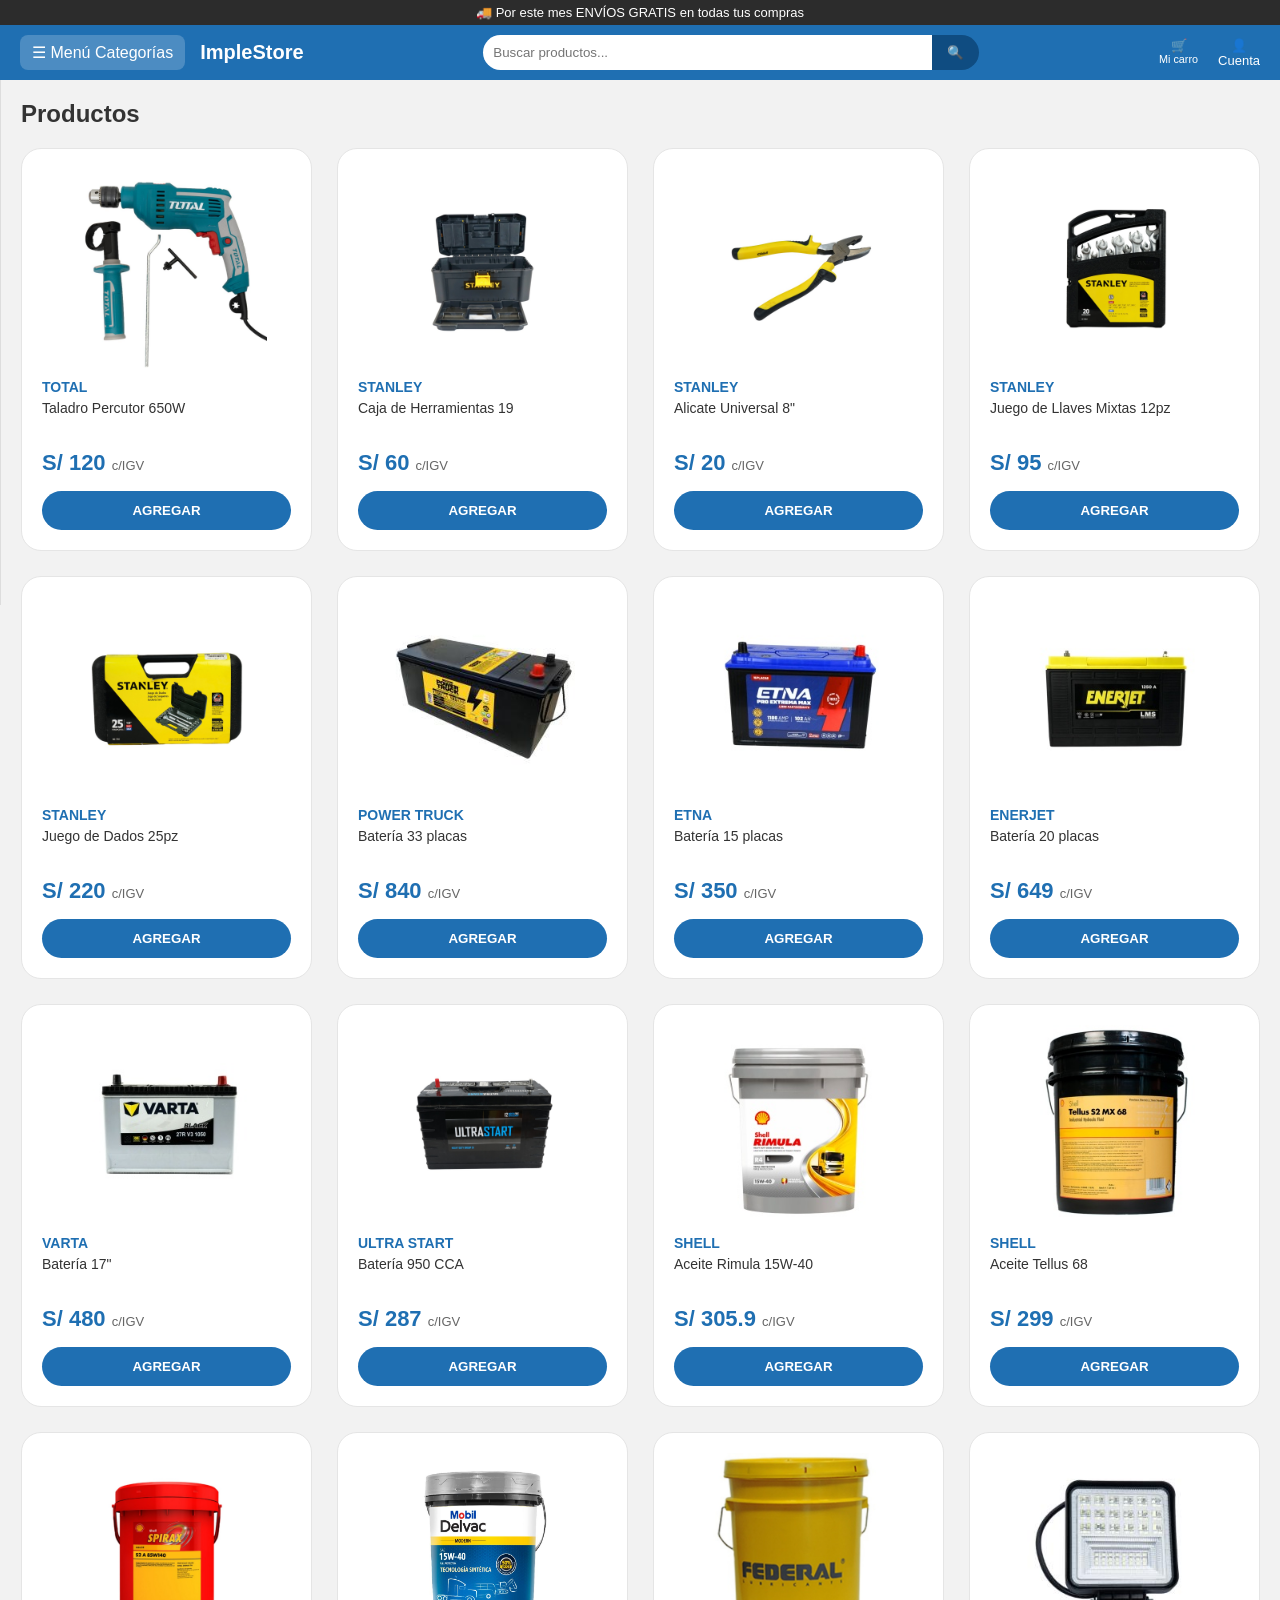
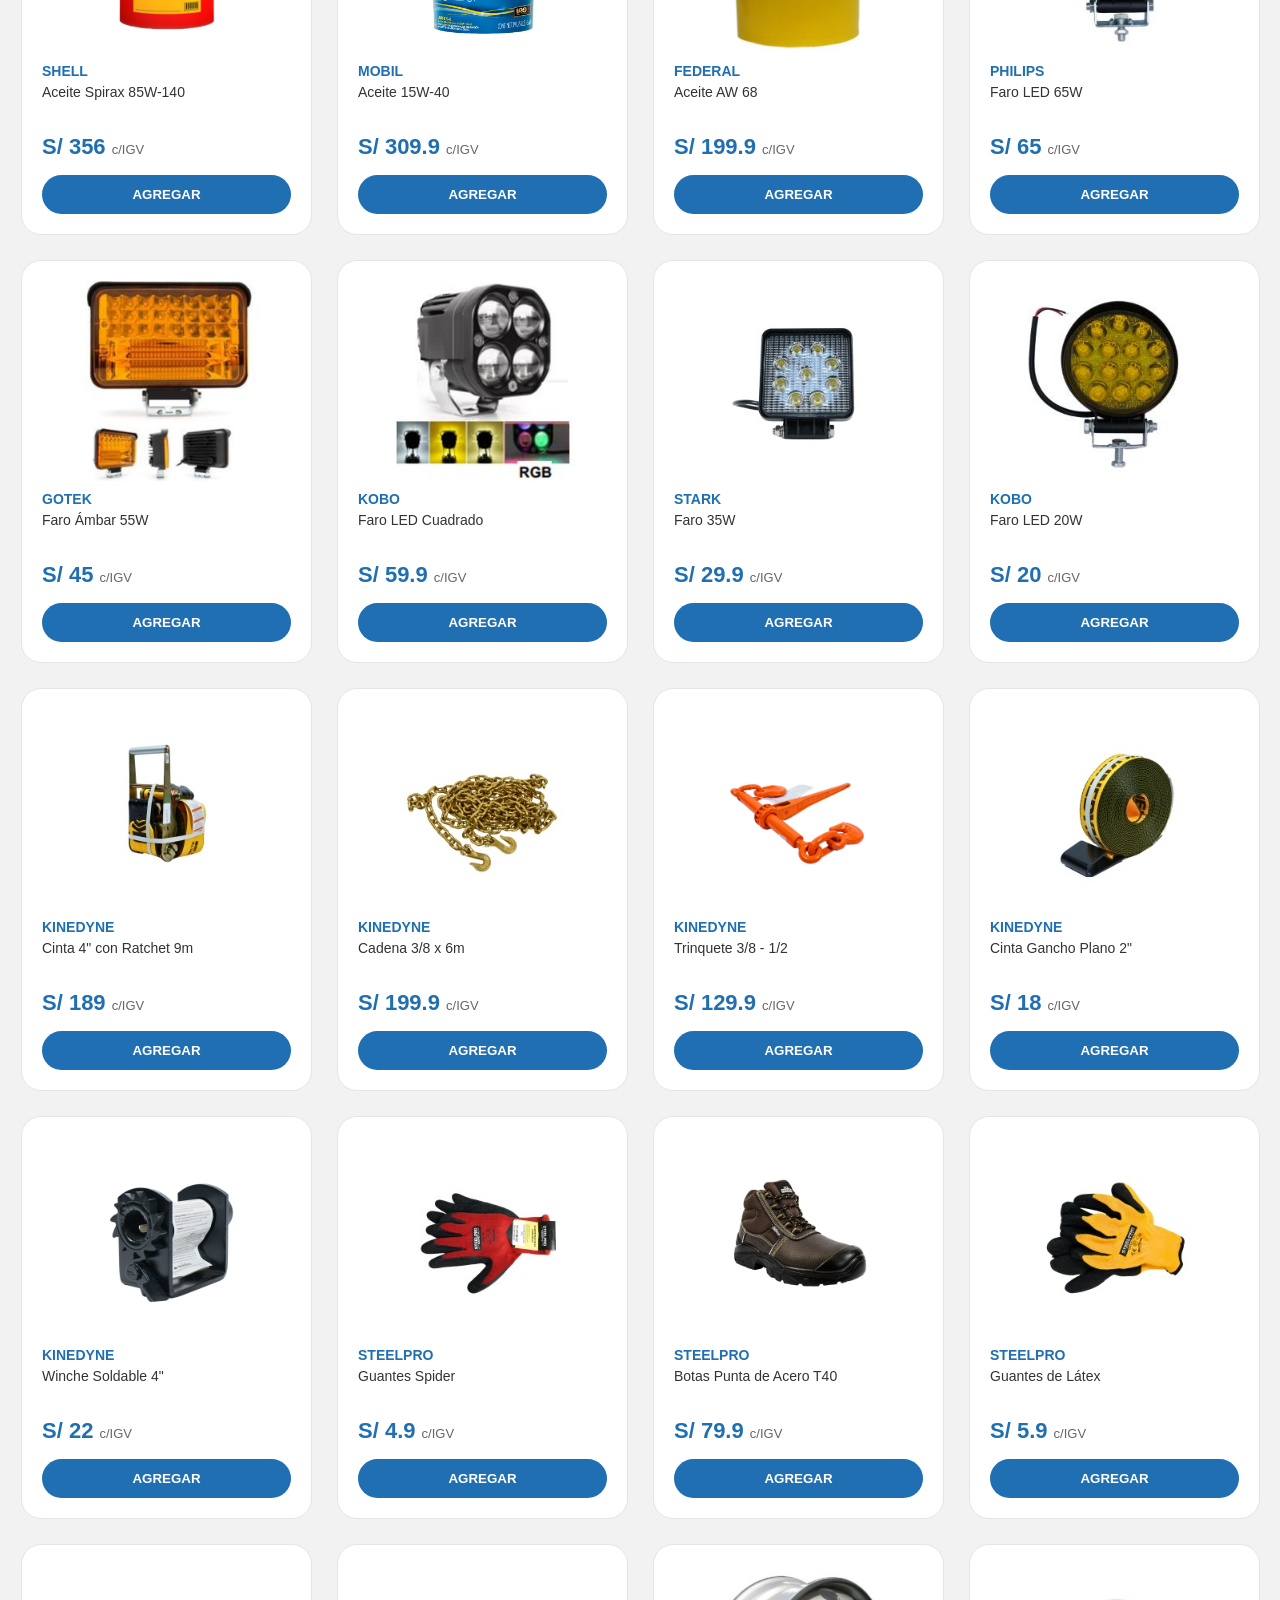
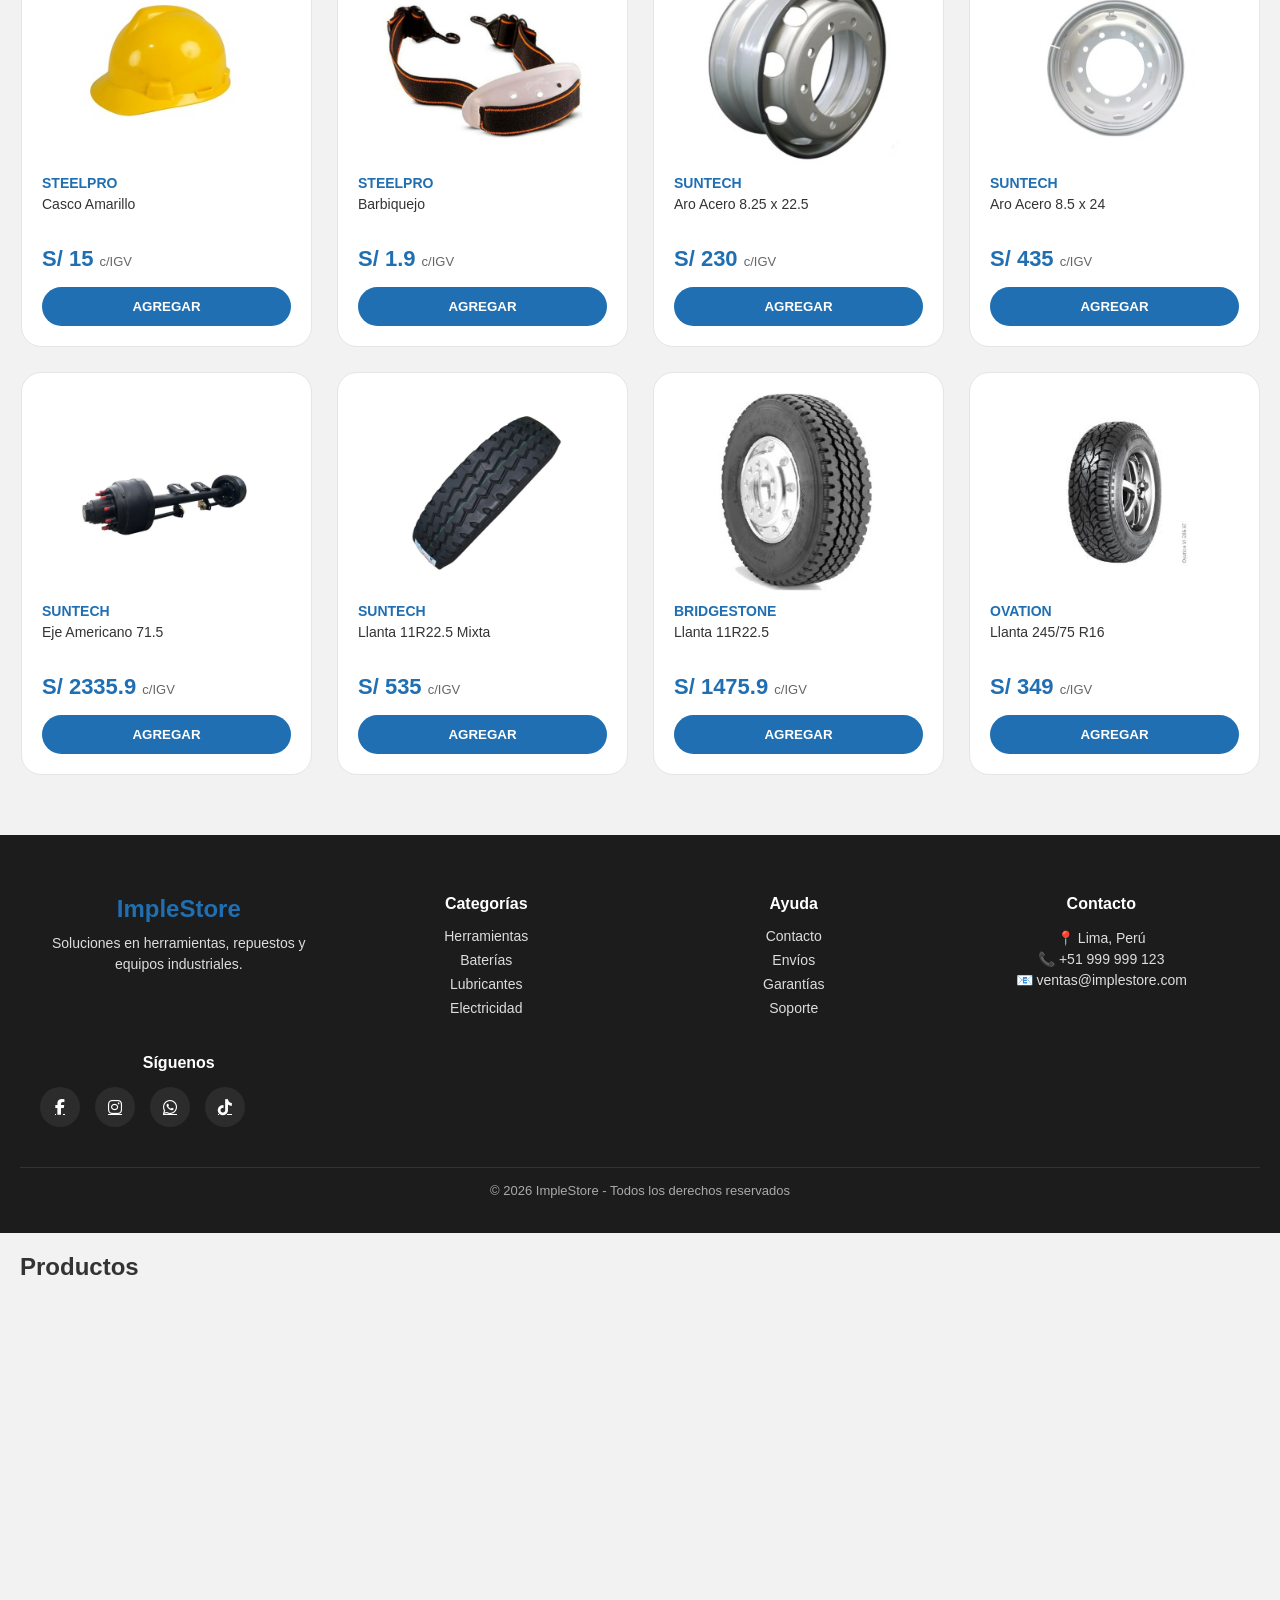
==== index.html @ c50592d2 "primer commit" ====
<!DOCTYPE html>
<html lang="es">
<head>
  <meta charset="UTF-8">
  <meta name="viewport" content="width=device-width, initial-scale=1.0">
  <title>ImpleStore</title>
<link rel="stylesheet" href="https://cdnjs.cloudflare.com/ajax/libs/font-awesome/6.5.0/css/all.min.css">

<link rel="stylesheet" href="assets/css/base.css">
<link rel="stylesheet" href="assets/css/layout.css">
<link rel="stylesheet" href="assets/css/components.css"><body>

  <!-- HEADER -->
  <div id="header"></div>

  <!-- CONTENEDOR PRINCIPAL -->
  <div class="layout">

    <!-- SIDEBAR -->
    <div id="sidebar"></div>

    <!-- CONTENIDO -->
    <main class="main">
      <h2 class="titulo-seccion">Productos</h2>

      <div class="productos" id="listaProductos">
      </div>
    </main>

  </div>

  <!-- MODALES -->
  <div id="modalCarrito"></div>
  <div id="modalPago"></div>

  <!-- FOOTER -->
  <div id="footer"></div>

  <!-- MINI CARRITO -->
  <div id="miniCarrito" class="mini-carrito">
    <div class="mini-header">
      <p>Has añadido a tu carro de compras</p>
      <span id="cerrarMini">&times;</span>
    </div>

    <div class="mini-body">
      <img id="miniImg" src="" alt="">
      <div>
        <p id="miniNombre"></p>
        <small id="miniCodigo"></small>
        <p>Cantidad: <span id="miniCantidad">1</span></p>
      </div>
    </div>

    <button id="btnIrCarrito">Ir al carrito 🛒</button>
  </div>

</body>
<link rel="stylesheet" href="assets/css/carrito.css">
<link rel="stylesheet" href="assets/css/mini-carrito.css">
<link rel="stylesheet" href="assets/css/extra.css">

</head>
<body>

  <!-- HEADER -->
  <div id="header"></div>
  <div id="overlay" class="overlay"></div>

  <!-- CONTENEDOR PRINCIPAL -->
  <div class="layout">

    <!-- SIDEBAR -->
    <div id="sidebar"></div>

    <!-- CONTENIDO -->
    <main class="main">
      <h2 class="titulo-seccion">Productos</h2>

      <div class="productos" id="listaProductos">
        <!-- Productos dinámicos -->
      </div>
    </main>

  </div>

  <!-- MODAL CARRITO -->
  <div id="modalCarrito"></div>

  <!-- MODAL PAGO -->
  <div id="modalPago"></div>

  <!-- FOOTER -->
  <div id="footer"></div>

  <!--  MINI CARRITO -->
  <div id="miniCarrito" class="mini-carrito">
    <div class="mini-header">
      <p>Has añadido a tu carro de compras</p>
      <span id="cerrarMini">&times;</span>
    </div>

    <div class="mini-body">
      <img id="miniImg" src="" alt="">
      <div>
        <p id="miniNombre"></p>
        <small id="miniCodigo"></small>
        <p>Cantidad: <span id="miniCantidad">1</span></p>
      </div>
    </div>

    <button id="btnIrCarrito">Ir al carrito 🛒</button>
  </div>

  <!-- SCRIPTS -->
  <script src="data/productos.js"></script>
  <script src="assets/js/carrito.js"></script>
  <script src="assets/js/pago.js"></script>
  <script src="assets/js/app.js"></script>

</body>
</html>
---- assets/css/base.css ----
/* =========================
   RESET
========================= */
* {
  margin: 0;
  padding: 0;
  box-sizing: border-box;
  font-family: Arial, sans-serif;
}

body {
  background-color: #f2f2f2;
}
---- assets/css/layout.css ----
/* =========================
   TOP BAR
========================= */
.topbar {
  background-color: #2c2c2c;
  color: white;
  text-align: center;
  padding: 5px;
  font-size: 13px;
}

/* =========================
   HEADER
========================= */
.header {
  background-color: #1f6fb2;
  padding: 10px 20px;
  color: white;
}

.header-container {
  display: flex;
  align-items: center;
  justify-content: space-between;
}

/* IZQUIERDA */
.header-left {
  display: flex;
  align-items: center;
  gap: 15px;
}

.logo {
  font-weight: bold;
  font-size: 20px;
}

.menu-btn {
  background-color: rgba(255,255,255,0.2);
  padding: 8px 12px;
  border-radius: 8px;
  cursor: pointer;
}

/* =========================
   BUSCADOR
========================= */
.buscador {
  display: flex;
  width: 40%;
}

.buscador input {
  width: 100%;
  padding: 10px;
  border-radius: 25px 0 0 25px;
  border: none;
  outline: none;
}

.buscador button {
  border-radius: 0 25px 25px 0;
  border: none;
  padding: 10px 15px;
  background-color: #0f4c81;
  color: white;
  cursor: pointer;
}

/* =========================
   DERECHA
========================= */
.header-right {
  display: flex;
  gap: 20px;
}

.icono {
  display: flex;
  flex-direction: column;
  align-items: center;
  cursor: pointer;
  font-size: 13px;
}

/* CONTADOR */
.carrito-icono {
  position: relative;
}

.contador {
  position: absolute;
  top: -5px;
  right: -10px;
  background-color: red;
  color: white;
  font-size: 12px;
  padding: 3px 6px;
  border-radius: 50%;
  font-weight: bold;
  min-width: 18px;
  text-align: center;
}

/* =========================
   LAYOUT PRINCIPAL 🔥
========================= */
.layout {
  display: flex;
  min-height: calc(100vh - 100px);
}

/* =========================
   SIDEBAR PRO (EMPUJA CONTENIDO)
========================= */
.sidebar {
  width: 0; /* 🔥 oculto por defecto */
  overflow: hidden;
  background-color: #ffffff;
  border-right: 1px solid #ddd;
  transition: all 0.3s ease;
}

/* CUANDO SE ABRE */
.sidebar.activo {
  width: 260px;
  padding: 15px;
}

/* HEADER SIDEBAR */
.sidebar-header {
  display: flex;
  justify-content: space-between;
  align-items: center;
  margin-bottom: 15px;
}

.cerrar-sidebar {
  cursor: pointer;
  font-size: 18px;
}

/* CATEGORÍAS */
.menu-categorias {
  list-style: none;
  padding: 0;
}

.menu-categorias li {
  padding: 12px 10px;
  border-radius: 8px;
  cursor: pointer;
  transition: 0.2s;
  display: flex;
  align-items: center;
  gap: 10px;
}

.menu-categorias li:hover {
  background-color: #f0f6fc;
  color: #1f6fb2;
}

/* ACTIVO */
.menu-categorias li.activo {
  background-color: #1f6fb2;
  color: white;
}

/* =========================
   CONTENIDO
========================= */
.main {
  flex: 1;
  padding: 20px;
  transition: all 0.3s ease;
}

.titulo-seccion {
  margin-bottom: 20px;
  color: #333;
}
---- assets/css/components.css ----
/* =========================
   PRODUCTOS PRO 
========================= */
.productos {
  display: grid;
  grid-template-columns: repeat(auto-fill, minmax(240px, 1fr));
  gap: 25px;
}

/* =========================
   CARD PRODUCTO
========================= */
.producto {
  background-color: #ffffff; 
  border-radius: 20px;
  padding: 20px;
  border: 1px solid #e5e5e5;
  transition: all 0.25s ease;
  display: flex;
  flex-direction: column;
}

/* HOVER CARD */
.producto:hover {
  transform: translateY(-6px);
  box-shadow: 0 10px 25px rgba(0,0,0,0.1);
}

/* =========================
   IMAGEN PRODUCTO PRO
========================= */
.img-container {
  width: 100%;
  height: 200px;
  background: #ffffff; 
  border-radius: 12px;

  display: flex;
  align-items: center;
  justify-content: center;

  overflow: hidden;
  padding: 0; 
}

/* IMAGEN */
.img-container img {
  width: 100%;
  height: 100%;
  object-fit: contain;
  image-rendering: auto;

  transition: transform 0.3s ease;
}

/*  HOVER IMAGEN */
.producto:hover .img-container img {
  transform: scale(1.08);
}

/* =========================
   TEXTO PRODUCTO
========================= */

/* MARCA */
.producto .marca {
  color: #1f6fb2;
  font-weight: bold;
  font-size: 14px;
  margin-top: 10px;
  margin-bottom: 5px;
}

/* NOMBRE */
.producto .nombre {
  font-size: 14px;
  color: #333;
  min-height: 40px;
  margin-bottom: 10px;
}

/* PRECIO */
.producto .precio {
  font-size: 22px;
  font-weight: bold;
  color: #1f6fb2;
  margin-bottom: 15px;
}

.producto .precio span {
  font-size: 13px;
  font-weight: normal;
  color: #666;
}

/* =========================
   BOTÓN AGREGAR
========================= */
.producto button {
  margin-top: auto;
  background-color: #1f6fb2;
  color: white;
  border: none;
  padding: 12px;
  border-radius: 30px;
  cursor: pointer;
  font-weight: bold;
  transition: 0.2s;
}

.producto button:hover {
  background-color: #0f4c81;
  transform: scale(1.03);
}

/* =========================
   FOOTER
========================= */
.footer {
  background-color: #333;
  color: white;
  padding: 20px;
  text-align: center;
  margin-top: 20px;
}
---- assets/css/carrito.css ----
.modal {
  display: none;
  position: fixed;
  top: 0;
  left: 0;
  width: 100%;
  height: 100%;
  background: rgba(0,0,0,0.5);
  z-index: 1000;
}

.modal-contenido {
  background: white;
  width: 400px;
  max-height: 80vh;
  overflow-y: auto;
  margin: 80px auto;
  border-radius: 10px;
  padding: 20px;
}

.carrito-pro {
  display: flex;
  gap: 20px;
  width: 900px;
}

.carrito-lista {
  flex: 2;
}

.carrito-resumen {
  flex: 1;
  background: #f7f7f7;
  padding: 20px;
  border-radius: 10px;
}

.item-carrito {
  display: flex;
  justify-content: space-between;
  align-items: center;
  border-bottom: 1px solid #eee;
  padding: 10px 0;
}

.item-info {
  flex: 2;
}

.item-precio {
  font-weight: bold;
  color: #1f6fb2;
}

.resumen-linea,
.resumen-total {
  display: flex;
  justify-content: space-between;
  margin: 10px 0;
}

.btn-comprar {
  width: 100%;
  padding: 12px;
  background-color: #1f6fb2;
  color: white;
  border: none;
  border-radius: 5px;
  cursor: pointer;
  font-weight: bold;
}

.btn-home {
  width: 100%;
  padding: 12px;
  background-color: #999;
  color: white;
  border: none;
  border-radius: 5px;
  margin-top: 10px;
}

.controles {
  display: flex;
  gap: 8px;
}

.controles button {
  background-color: #1f6fb2;
  color: white;
  border: none;
  padding: 5px 10px;
}

.btn-eliminar {
  background: none;
  border: none;
  cursor: pointer;
  color: #999;
}

.btn-eliminar:hover {
  color: red;
}
.btn-seguir {
  width: 100%;
  padding: 12px;
  background-color: #e0e0e0;
  color: #333;
  border: none;
  border-radius: 5px;
  cursor: pointer;
  margin-top: 10px;
  font-weight: bold;
  transition: 0.2s;
}

.btn-seguir:hover {
  background-color: #ccc;
}
/* BOTÓN SEGUIR COMPRANDO */
.btn-seguir {
  width: 100%;
  padding: 12px;
  background-color: #28a745; /* verde */
  color: white;
  border: none;
  border-radius: 5px;
  cursor: pointer;
  font-weight: bold;
  margin-top: 10px;
  transition: 0.3s;
}

.btn-seguir:hover {
  background-color: #218838;
}
---- assets/css/mini-carrito.css ----
.mini-carrito {
  position: fixed;
  top: 80px;
  right: -350px;
  width: 320px;
  background: #fff;
  border-radius: 10px;
  box-shadow: 0 5px 20px rgba(0,0,0,0.2);
  padding: 15px;
  z-index: 2000;
  opacity: 0;
  transition: all 0.4s ease;
}

.mini-carrito.activo {
  right: 20px;
  opacity: 1;
}

.mini-header {
  display: flex;
  justify-content: space-between;
  font-weight: bold;
  margin-bottom: 10px;
}

.mini-body {
  display: flex;
  gap: 10px;
}

.mini-body img {
  width: 60px;
}
---- assets/css/extra.css ----
/* =========================
   MODAL GENERAL
========================= */
.modal {
  display: none;
  position: fixed;
  top: 0;
  left: 0;
  width: 100%;
  height: 100%;
  background: rgba(0,0,0,0.5);
  z-index: 1000;
}

.modal-contenido {
  background: white;
  width: 400px;
  max-height: 80vh;
  overflow-y: auto;
  margin: 80px auto;
  border-radius: 10px;
  padding: 20px;
}

/* =========================
   MODAL HEADER
========================= */
.modal-header {
  display: flex;
  justify-content: space-between;
  align-items: center;
  margin-bottom: 15px;
}

.cerrar {
  cursor: pointer;
  font-size: 20px;
}

/* =========================
   CARRITO PRO
========================= */
.carrito-pro {
  display: flex;
  gap: 20px;
  width: 900px;
}

.carrito-lista {
  flex: 2;
}

.carrito-resumen {
  flex: 1;
  background: #f7f7f7;
  padding: 20px;
  border-radius: 10px;
}

/* =========================
   RESUMEN
========================= */
.resumen-linea {
  display: flex;
  justify-content: space-between;
  margin: 10px 0;
}

.resumen-total {
  display: flex;
  justify-content: space-between;
  margin: 15px 0;
  font-size: 18px;
}

/* =========================
   BOTONES
========================= */
.btn-comprar {
  width: 100%;
  padding: 12px;
  background-color: #1f6fb2;
  color: white;
  border: none;
  border-radius: 5px;
  cursor: pointer;
  font-weight: bold;
}

.btn-seguir {
  width: 100%;
  padding: 12px;
  background-color: #ccc;
  color: white;
  border: none;
  border-radius: 5px;
  cursor: pointer;
  margin-top: 10px;
}

.btn-home {
  width: 100%;
  padding: 12px;
  background-color: #999;
  color: white;
  border: none;
  border-radius: 5px;
  cursor: pointer;
  margin-top: 10px;
}

/* =========================
   PAGO
========================= */
.pago-resumen {
  text-align: center;
  margin-bottom: 15px;
}

.pago-resumen h3 {
  color: #1f6fb2;
}

.pago-form {
  display: flex;
  flex-direction: column;
  gap: 10px;
}

.pago-form input {
  padding: 10px;
  border-radius: 8px;
  border: 1px solid #ccc;
}

#btnConfirmarPago {
  padding: 12px;
  background-color: #1f6fb2;
  color: white;
  border: none;
  border-radius: 5px;
  cursor: pointer;
}

/* =========================
   MINI CARRITO
========================= */
.mini-carrito {
  position: fixed;
  top: 80px;
  right: -350px;
  width: 320px;
  background: #fff;
  border-radius: 10px;
  box-shadow: 0 5px 20px rgba(0,0,0,0.2);
  padding: 15px;
  z-index: 2000;
  opacity: 0;
  transition: all 0.4s ease;
}

.mini-carrito.activo {
  right: 20px;
  opacity: 1;
}

.mini-header {
  display: flex;
  justify-content: space-between;
  font-weight: bold;
  margin-bottom: 10px;
}

.mini-body {
  display: flex;
  gap: 10px;
  margin-bottom: 10px;
}

.mini-body img {
  width: 60px;
  height: 60px;
  object-fit: contain;
}

/* BOTÓN MINI */
#btnIrCarrito {
  width: 100%;
  padding: 10px;
  background-color: #1f6fb2;
  color: white;
  border: none;
  border-radius: 5px;
  cursor: pointer;
}

/* =========================
   FOOTER
========================= */
.footer {
  background: #1c1c1c;
  color: #ddd;
  margin-top: 40px;
}

.footer-container {
  display: grid;
  grid-template-columns: repeat(auto-fit, minmax(220px, 1fr));
  gap: 30px;
  padding: 40px 20px;
}

.footer-col h4 {
  color: #fff;
  margin-bottom: 15px;
}

.footer-logo {
  color: #1f6fb2;
  margin-bottom: 10px;
}

.footer-col p {
  font-size: 14px;
  line-height: 1.5;
}

.footer-col ul {
  list-style: none;
}

.footer-col ul li {
  margin-bottom: 8px;
  font-size: 14px;
  cursor: pointer;
  transition: 0.2s;
}

.footer-col ul li:hover {
  color: #1f6fb2;
}

/* =========================
   FOOTER BOTTOM
========================= */
.footer-bottom {
  border-top: 1px solid #333;
  text-align: center;
  padding: 15px;
  font-size: 13px;
  color: #aaa;
}

/* =========================
   REDES SOCIALES
========================= */
.redes {
  display: flex;
  gap: 15px;
  margin-top: 10px;
}

.redes a {
  width: 40px;
  height: 40px;
  background: #2c2c2c;
  border-radius: 50%;
  display: flex;
  align-items: center;
  justify-content: center;
  color: #fff;
  font-size: 16px;
  transition: 0.3s;
}

.redes a:hover {
  transform: translateY(-5px);
}

/* COLORES */
.redes a:nth-child(1):hover { background: #1877f2; }
.redes a:nth-child(2):hover { background: #e4405f; }
.redes a:nth-child(3):hover { background: #25d366; }
.redes a:nth-child(4):hover { background: #000000; }
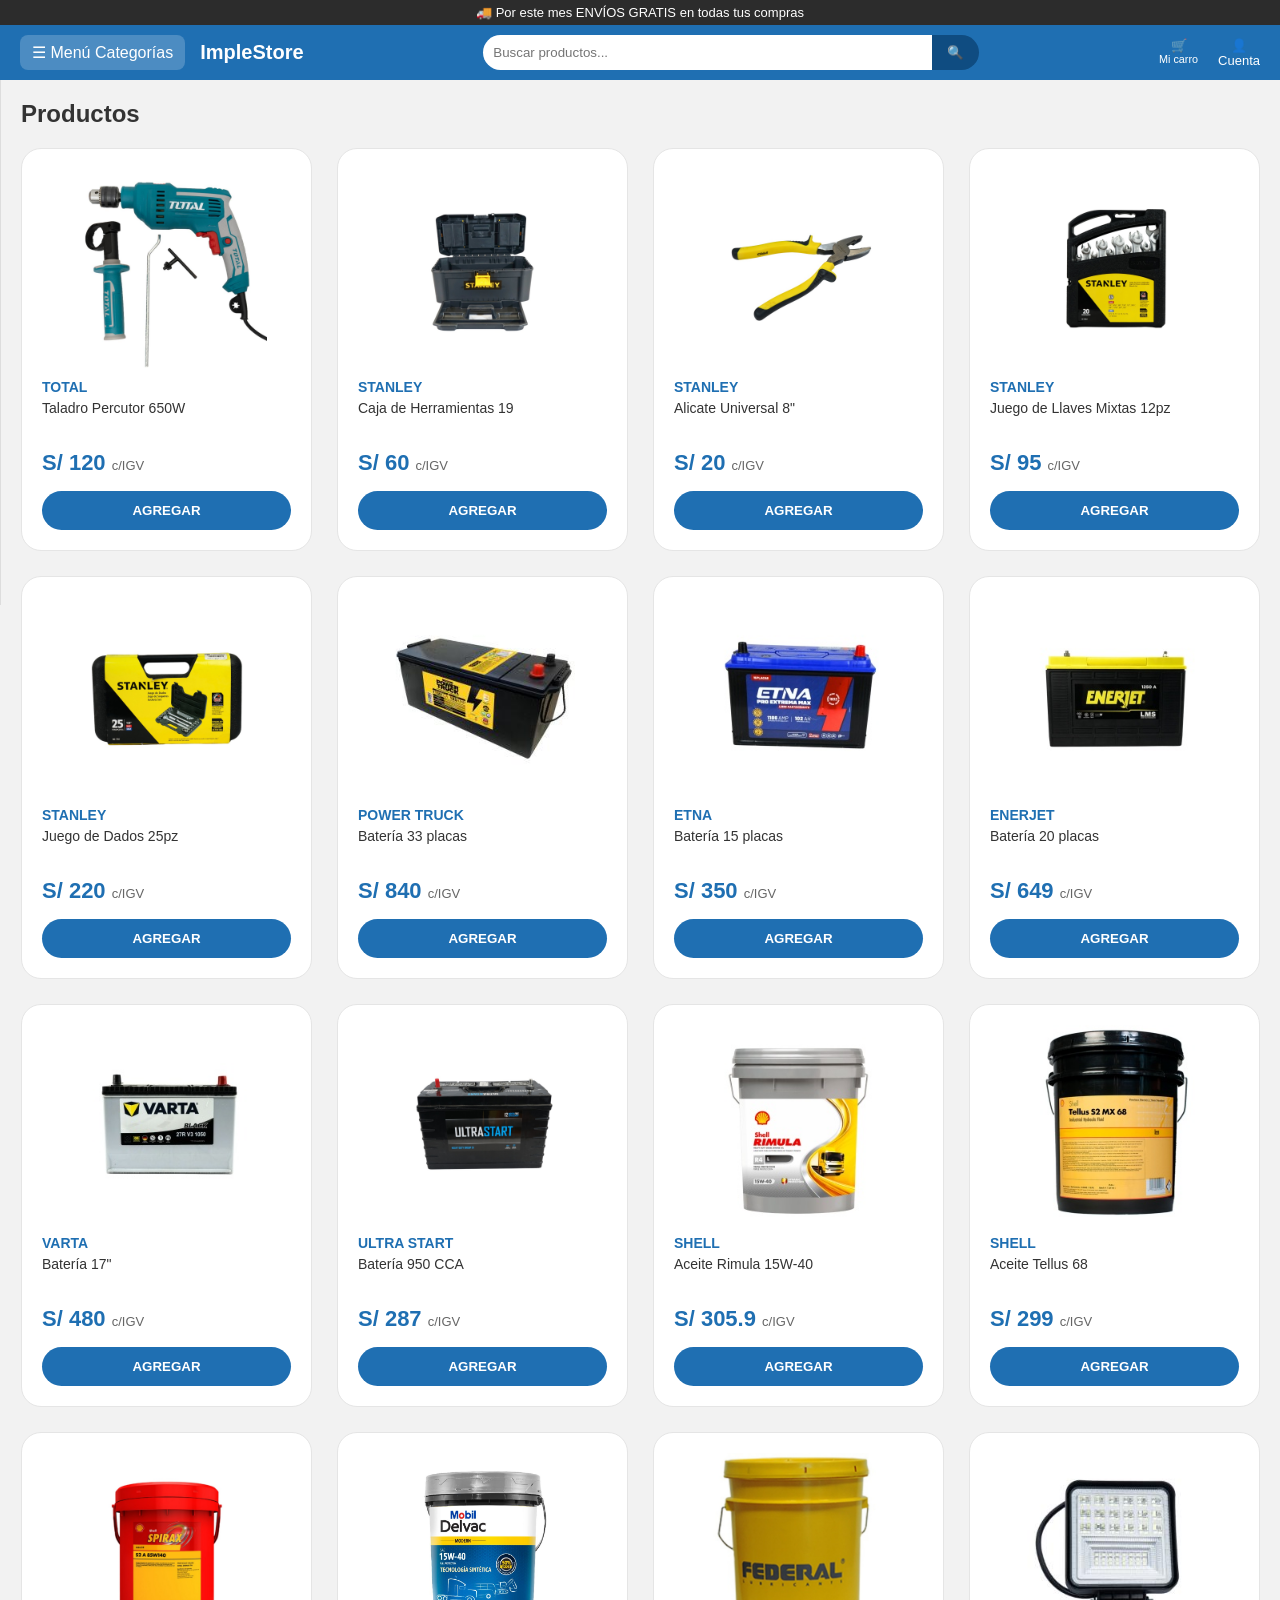
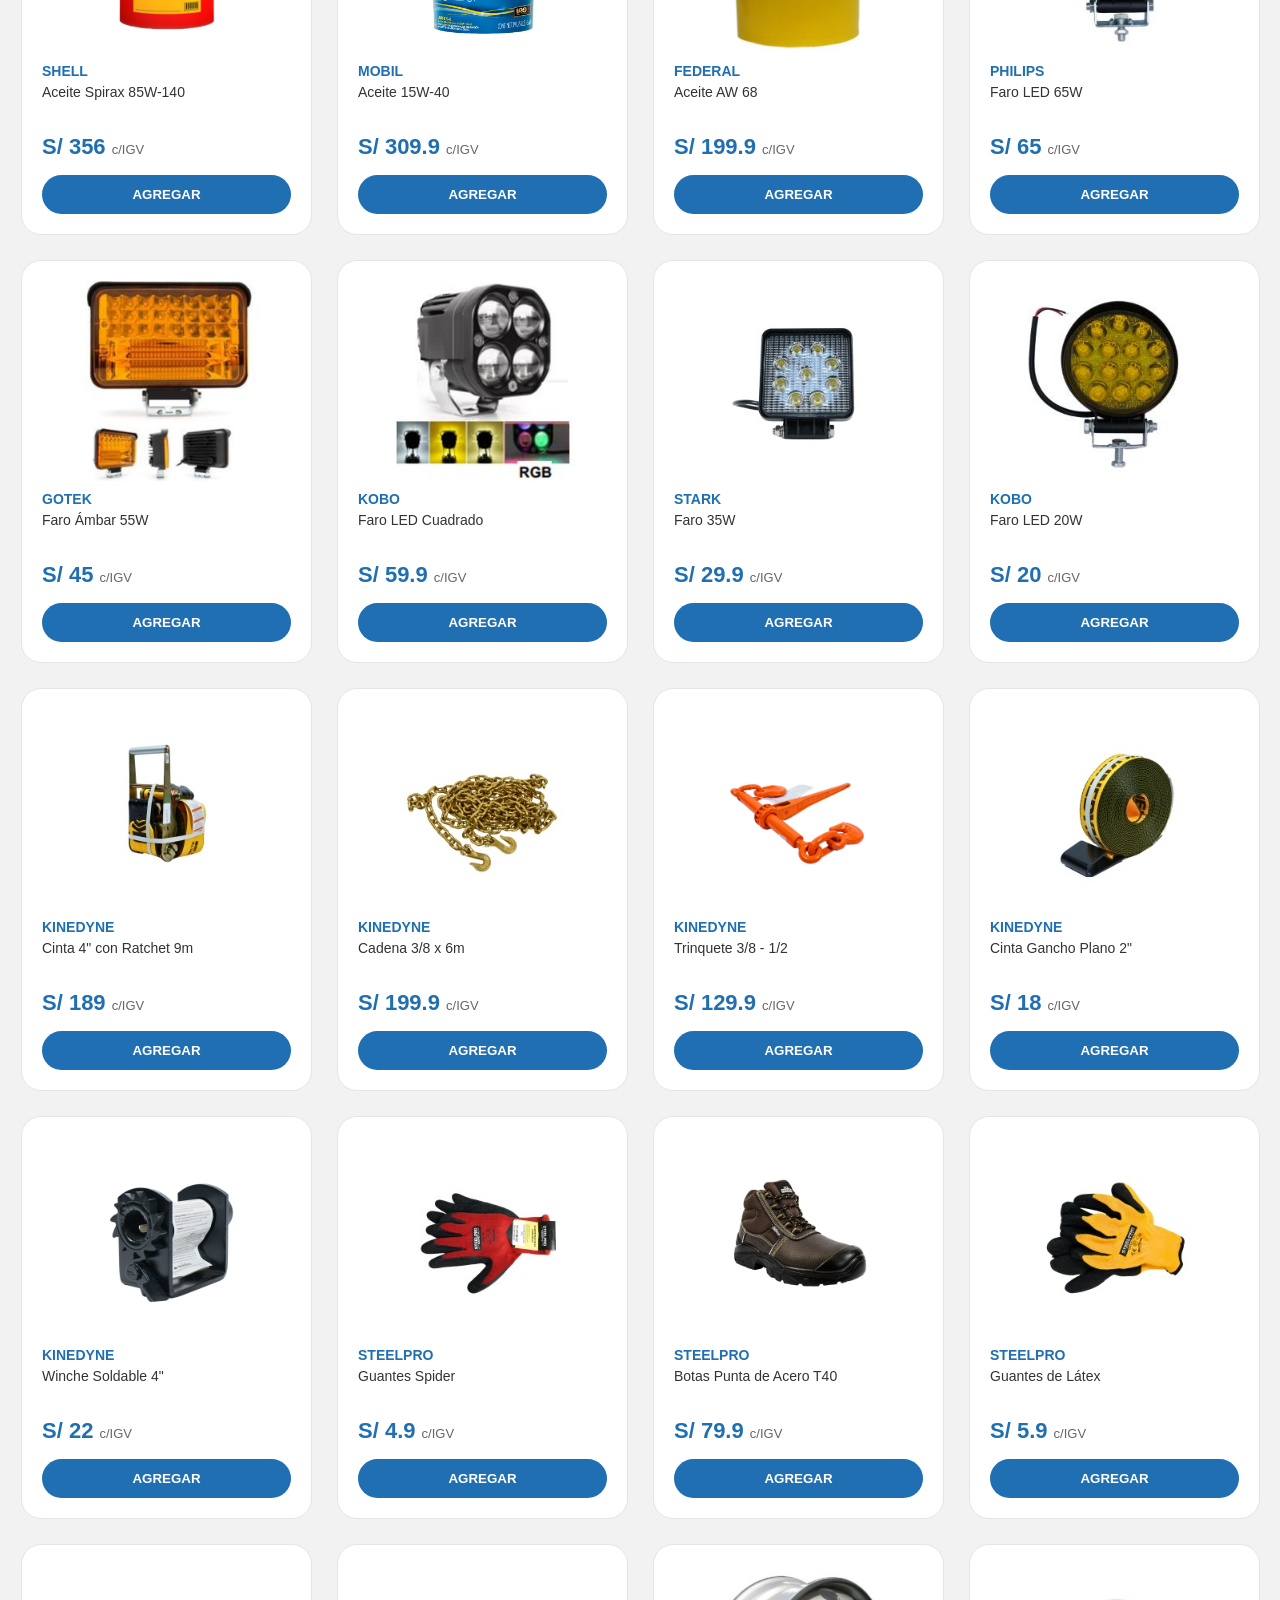
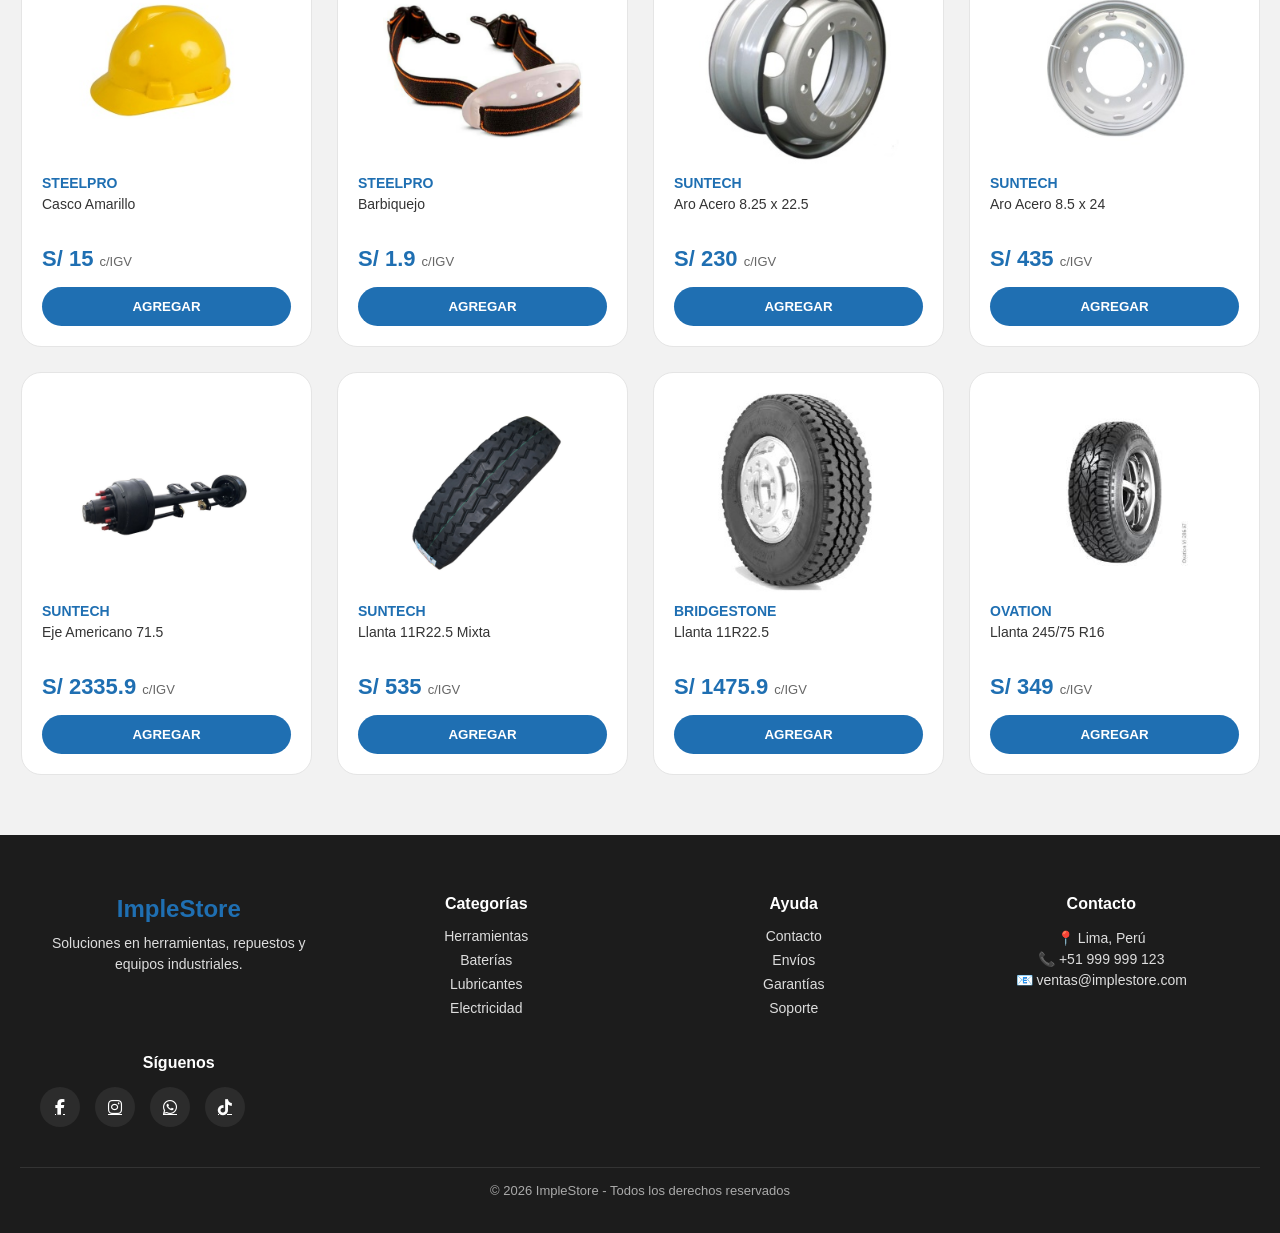
==== commit de998dca: "footer" ====
--- a/index.html
+++ b/index.html
@@ -4,14 +4,24 @@
   <meta charset="UTF-8">
   <meta name="viewport" content="width=device-width, initial-scale=1.0">
   <title>ImpleStore</title>
-<link rel="stylesheet" href="https://cdnjs.cloudflare.com/ajax/libs/font-awesome/6.5.0/css/all.min.css">
 
-<link rel="stylesheet" href="assets/css/base.css">
-<link rel="stylesheet" href="assets/css/layout.css">
-<link rel="stylesheet" href="assets/css/components.css"><body>
+  <!-- ICONOS -->
+  <link rel="stylesheet" href="https://cdnjs.cloudflare.com/ajax/libs/font-awesome/6.5.0/css/all.min.css">
+
+  <!-- CSS -->
+  <link rel="stylesheet" href="assets/css/base.css">
+  <link rel="stylesheet" href="assets/css/layout.css">
+  <link rel="stylesheet" href="assets/css/components.css">
+  <link rel="stylesheet" href="assets/css/carrito.css">
+  <link rel="stylesheet" href="assets/css/mini-carrito.css">
+  <link rel="stylesheet" href="assets/css/extra.css">
+</head>
+
+<body>
 
   <!-- HEADER -->
   <div id="header"></div>
+  <div id="overlay" class="overlay"></div>
 
   <!-- CONTENEDOR PRINCIPAL -->
   <div class="layout">
@@ -24,6 +34,7 @@
       <h2 class="titulo-seccion">Productos</h2>
 
       <div class="productos" id="listaProductos">
+        <!-- Productos dinámicos -->
       </div>
     </main>
 
@@ -55,63 +66,6 @@
     <button id="btnIrCarrito">Ir al carrito 🛒</button>
   </div>
 
-</body>
-<link rel="stylesheet" href="assets/css/carrito.css">
-<link rel="stylesheet" href="assets/css/mini-carrito.css">
-<link rel="stylesheet" href="assets/css/extra.css">
-
-</head>
-<body>
-
-  <!-- HEADER -->
-  <div id="header"></div>
-  <div id="overlay" class="overlay"></div>
-
-  <!-- CONTENEDOR PRINCIPAL -->
-  <div class="layout">
-
-    <!-- SIDEBAR -->
-    <div id="sidebar"></div>
-
-    <!-- CONTENIDO -->
-    <main class="main">
-      <h2 class="titulo-seccion">Productos</h2>
-
-      <div class="productos" id="listaProductos">
-        <!-- Productos dinámicos -->
-      </div>
-    </main>
-
-  </div>
-
-  <!-- MODAL CARRITO -->
-  <div id="modalCarrito"></div>
-
-  <!-- MODAL PAGO -->
-  <div id="modalPago"></div>
-
-  <!-- FOOTER -->
-  <div id="footer"></div>
-
-  <!--  MINI CARRITO -->
-  <div id="miniCarrito" class="mini-carrito">
-    <div class="mini-header">
-      <p>Has añadido a tu carro de compras</p>
-      <span id="cerrarMini">&times;</span>
-    </div>
-
-    <div class="mini-body">
-      <img id="miniImg" src="" alt="">
-      <div>
-        <p id="miniNombre"></p>
-        <small id="miniCodigo"></small>
-        <p>Cantidad: <span id="miniCantidad">1</span></p>
-      </div>
-    </div>
-
-    <button id="btnIrCarrito">Ir al carrito 🛒</button>
-  </div>
-
   <!-- SCRIPTS -->
   <script src="data/productos.js"></script>
   <script src="assets/js/carrito.js"></script>
@@ -119,4 +73,4 @@
   <script src="assets/js/app.js"></script>
 
 </body>
-</html>+</html>
